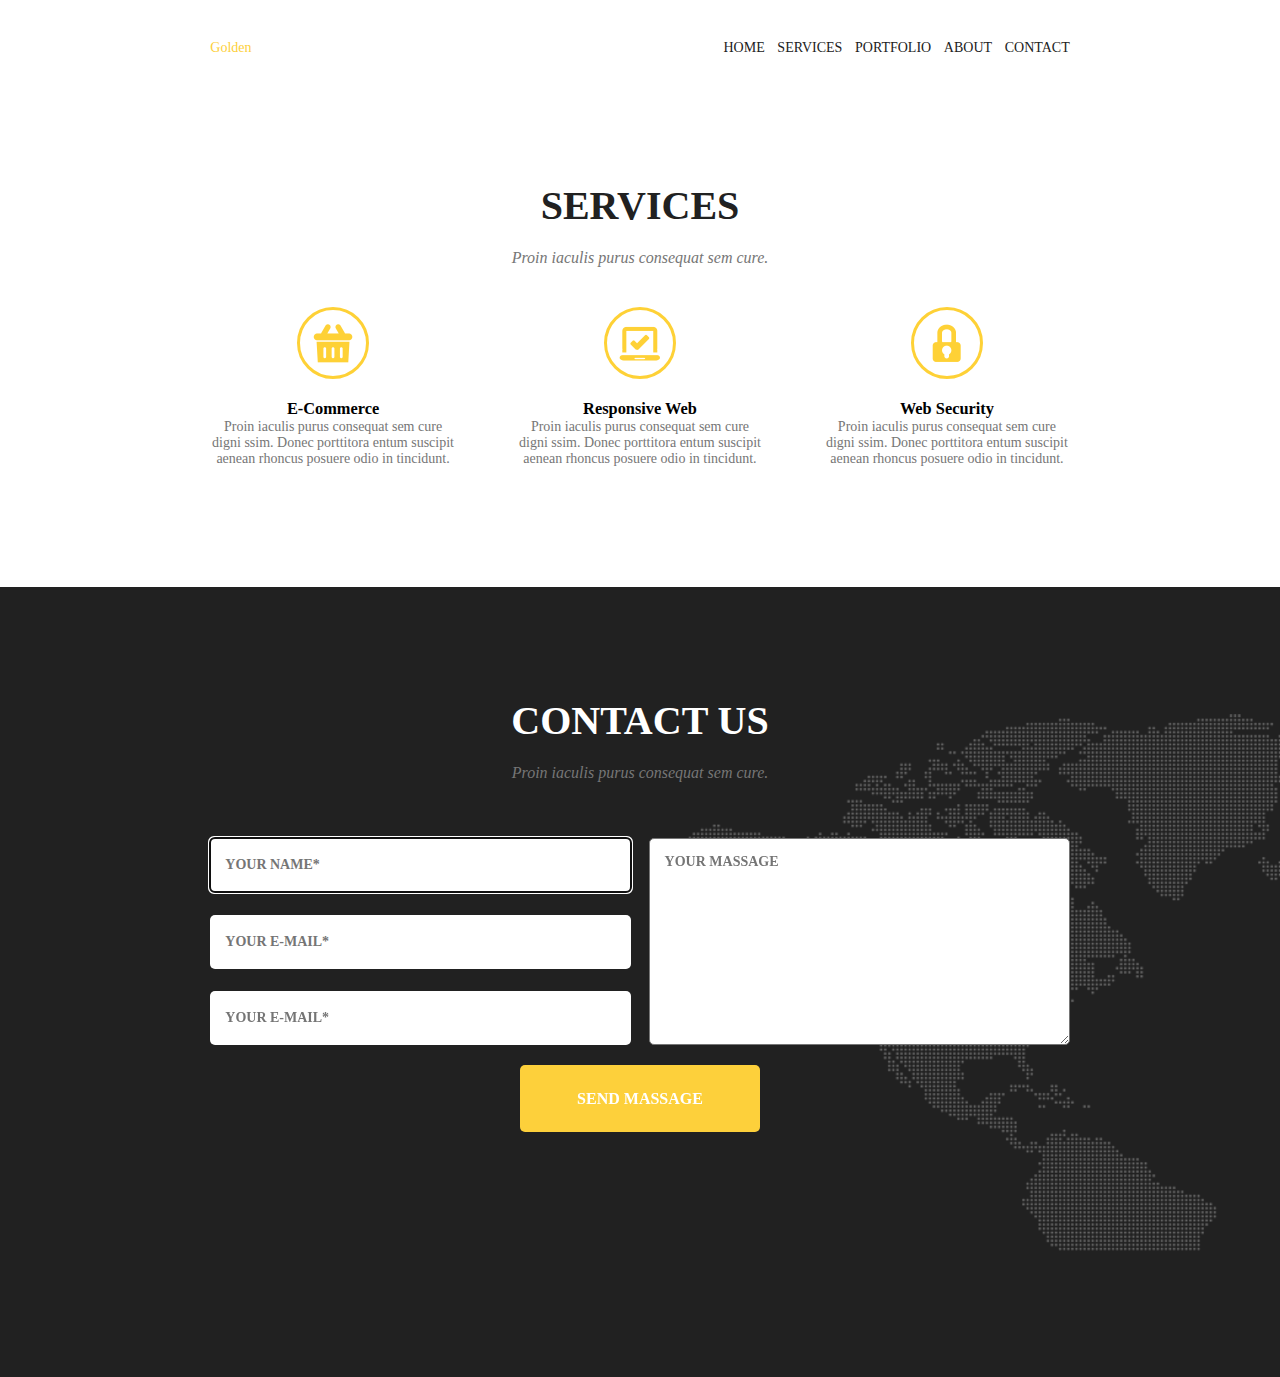
==== index.html @ ae3298df "hw-7 start" ====
<!DOCTYPE html>
<html lang="en">
<head>
    <meta charset="UTF-8">
    <meta name="viewport" content="width=device-width, initial-scale=1.0">
    <meta http-equiv="X-UA-Compatible" content="ie=edge">
    <link rel="stylesheet" href="/css/normolize.css">
    <link rel="stylesheet" href="./css/style.css">
    <title>Document</title>
</head>
<body>
    <header class="main-header">
        <nav class="main-nav">
            <a href="#" class="logo">Golden</a>
            <ul class="menu-list">
                <li class="menu-items"><a href="#">home</a></li>
                <li class="menu-items"><a href="#">services</a></li>
                <li class="menu-items"><a href="#">portfolio</a></li>
                <li class="menu-items"><a href="#">about</a></li>
                <li class="menu-items"><a href="#">contact</a></li>
            </ul>
        </nav>
    </header>
    <main class="main-content">
        <section class="services">
            <h2>services</h2>
                <ul class="services-list">
                    <li class="services-items">
                        <h3>E-Commerce</h3>
                        <p>Proin iaculis purus consequat sem cure 
                            digni ssim. Donec porttitora entum suscipit 
                            aenean rhoncus posuere odio in tincidunt.</p>
                    </li>
                    <li class="services-items">
                        <h3>Responsive Web</h3>
                        <p>Proin iaculis purus consequat sem cure 
                            digni ssim. Donec porttitora entum suscipit 
                            aenean rhoncus posuere odio in tincidunt.</p>
                    </li>
                    <li class="services-items">
                        <h3>Web Security</h3>
                        <p>Proin iaculis purus consequat sem cure 
                            digni ssim. Donec porttitora entum suscipit 
                            aenean rhoncus posuere odio in tincidunt.</p>
                    </li>
                </ul>
            
        </section>
        <section class="contact-us">
            <h2>contact us</h2>
            <img src="" alt="" class="map-image">
            
            <form action="" class="contact-form">
                <div class="wrapper">
                    <ul class="input-list">
                        <li class="input-items"><input type="name" placeholder="your name*" required name="user name" autofocus></li>
                        <li class="input-items"><input type="email" placeholder="your e-mail*" required name="user email"></li>
                        <li class="input-items"><input type="email" placeholder="your e-mail*" required name="user email"></li>
                    </ul>
                    <textarea name="user comment" id="" cols="60" rows="6" placeholder="your massage"></textarea>
                   </div>
                    <button type="submit" class="button" > send massage</button>
                </form>
        </section>
    </main>
</body>
</html>
---- css/normolize.css ----
/*! normalize.css v8.0.0 | MIT License | github.com/necolas/normalize.css */

/* Document
   ========================================================================== */

/**
 * 1. Correct the line height in all browsers.
 * 2. Prevent adjustments of font size after orientation changes in iOS.
 */

 html {
    line-height: 1.15; /* 1 */
    -webkit-text-size-adjust: 100%; /* 2 */
  }
  
  /* Sections
     ========================================================================== */
  
  /**
   * Remove the margin in all browsers.
   */
  
  body {
    margin: 0;
  }
  
  /**
   * Correct the font size and margin on `h1` elements within `section` and
   * `article` contexts in Chrome, Firefox, and Safari.
   */
  
  h1 {
    font-size: 2em;
    margin: 0.67em 0;
  }
  
  /* Grouping content
     ========================================================================== */
  
  /**
   * 1. Add the correct box sizing in Firefox.
   * 2. Show the overflow in Edge and IE.
   */
  
  hr {
    box-sizing: content-box; /* 1 */
    height: 0; /* 1 */
    overflow: visible; /* 2 */
  }
  
  /**
   * 1. Correct the inheritance and scaling of font size in all browsers.
   * 2. Correct the odd `em` font sizing in all browsers.
   */
  
  pre {
    font-family: monospace, monospace; /* 1 */
    font-size: 1em; /* 2 */
  }
  
  /* Text-level semantics
     ========================================================================== */
  
  /**
   * Remove the gray background on active links in IE 10.
   */
  
  a {
    background-color: transparent;
  }
  
  /**
   * 1. Remove the bottom border in Chrome 57-
   * 2. Add the correct text decoration in Chrome, Edge, IE, Opera, and Safari.
   */
  
  abbr[title] {
    border-bottom: none; /* 1 */
    text-decoration: underline; /* 2 */
    text-decoration: underline dotted; /* 2 */
  }
  
  /**
   * Add the correct font weight in Chrome, Edge, and Safari.
   */
  
  b,
  strong {
    font-weight: bolder;
  }
  
  /**
   * 1. Correct the inheritance and scaling of font size in all browsers.
   * 2. Correct the odd `em` font sizing in all browsers.
   */
  
  code,
  kbd,
  samp {
    font-family: monospace, monospace; /* 1 */
    font-size: 1em; /* 2 */
  }
  
  /**
   * Add the correct font size in all browsers.
   */
  
  small {
    font-size: 80%;
  }
  
  /**
   * Prevent `sub` and `sup` elements from affecting the line height in
   * all browsers.
   */
  
  sub,
  sup {
    font-size: 75%;
    line-height: 0;
    position: relative;
    vertical-align: baseline;
  }
  
  sub {
    bottom: -0.25em;
  }
  
  sup {
    top: -0.5em;
  }
  
  /* Embedded content
     ========================================================================== */
  
  /**
   * Remove the border on images inside links in IE 10.
   */
  
  img {
    border-style: none;
  }
  
  /* Forms
     ========================================================================== */
  
  /**
   * 1. Change the font styles in all browsers.
   * 2. Remove the margin in Firefox and Safari.
   */
  
  button,
  input,
  optgroup,
  select,
  textarea {
    font-family: inherit; /* 1 */
    font-size: 100%; /* 1 */
    line-height: 1.15; /* 1 */
    margin: 0; /* 2 */
  }
  
  /**
   * Show the overflow in IE.
   * 1. Show the overflow in Edge.
   */
  
  button,
  input {
    /* 1 */
    overflow: visible;
  }
  
  /**
   * Remove the inheritance of text transform in Edge, Firefox, and IE.
   * 1. Remove the inheritance of text transform in Firefox.
   */
  
  button,
  select {
    /* 1 */
    text-transform: none;
  }
  
  /**
   * Correct the inability to style clickable types in iOS and Safari.
   */
  
  button,
  [type="button"],
  [type="reset"],
  [type="submit"] {
    -webkit-appearance: button;
  }
  
  /**
   * Remove the inner border and padding in Firefox.
   */
  
  button::-moz-focus-inner,
  [type="button"]::-moz-focus-inner,
  [type="reset"]::-moz-focus-inner,
  [type="submit"]::-moz-focus-inner {
    border-style: none;
    padding: 0;
  }
  
  /**
   * Restore the focus styles unset by the previous rule.
   */
  
  button:-moz-focusring,
  [type="button"]:-moz-focusring,
  [type="reset"]:-moz-focusring,
  [type="submit"]:-moz-focusring {
    outline: 1px dotted ButtonText;
  }
  
  /**
   * Correct the padding in Firefox.
   */
  
  fieldset {
    padding: 0.35em 0.75em 0.625em;
  }
  
  /**
   * 1. Correct the text wrapping in Edge and IE.
   * 2. Correct the color inheritance from `fieldset` elements in IE.
   * 3. Remove the padding so developers are not caught out when they zero out
   *    `fieldset` elements in all browsers.
   */
  
  legend {
    box-sizing: border-box; /* 1 */
    color: inherit; /* 2 */
    display: table; /* 1 */
    max-width: 100%; /* 1 */
    padding: 0; /* 3 */
    white-space: normal; /* 1 */
  }
  
  /**
   * Add the correct vertical alignment in Chrome, Firefox, and Opera.
   */
  
  progress {
    vertical-align: baseline;
  }
  
  /**
   * Remove the default vertical scrollbar in IE 10+.
   */
  
  textarea {
    overflow: auto;
  }
  
  /**
   * 1. Add the correct box sizing in IE 10.
   * 2. Remove the padding in IE 10.
   */
  
  [type="checkbox"],
  [type="radio"] {
    box-sizing: border-box; /* 1 */
    padding: 0; /* 2 */
  }
  
  /**
   * Correct the cursor style of increment and decrement buttons in Chrome.
   */
  
  [type="number"]::-webkit-inner-spin-button,
  [type="number"]::-webkit-outer-spin-button {
    height: auto;
  }
  
  /**
   * 1. Correct the odd appearance in Chrome and Safari.
   * 2. Correct the outline style in Safari.
   */
  
  [type="search"] {
    -webkit-appearance: textfield; /* 1 */
    outline-offset: -2px; /* 2 */
  }
  
  /**
   * Remove the inner padding in Chrome and Safari on macOS.
   */
  
  [type="search"]::-webkit-search-decoration {
    -webkit-appearance: none;
  }
  
  /**
   * 1. Correct the inability to style clickable types in iOS and Safari.
   * 2. Change font properties to `inherit` in Safari.
   */
  
  ::-webkit-file-upload-button {
    -webkit-appearance: button; /* 1 */
    font: inherit; /* 2 */
  }
  
  /* Interactive
     ========================================================================== */
  
  /*
   * Add the correct display in Edge, IE 10+, and Firefox.
   */
  
  details {
    display: block;
  }
  
  /*
   * Add the correct display in all browsers.
   */
  
  summary {
    display: list-item;
  }
  
  /* Misc
     ========================================================================== */
  
  /**
   * Add the correct display in IE 10+.
   */
  
  template {
    display: none;
  }
  
  /**
   * Add the correct display in IE 10.
   */
  
  [hidden] {
    display: none;
  }
  /* correct padding and margin */
  ul, menu, p, h3, h2 {
    margin: 0px;
    padding: 0px;
  }
---- css/style.css ----
:root{
    --w: calc(940/1400*100%);
    --c:#FDD03B;
    --wsi:calc(400/1400*100%);
    --cp:#767676;
    --cm:#212121;
}

body{
    padding: 0;
    margin: 0;
    font: 400 14px 'Roboto',"Sans Serif";
}

.main-nav{
    display: flex;
    justify-content: space-between;
    align-items: center;
    width: var(--w);
    margin: 0 auto;
}

.main-header a{
    text-decoration: none;
    color: #212121;
}
.main-nav > a{
    color: var(--c);
}

.main-header{
    padding-top: 40px;
    margin-bottom: 126px;
    
}

.menu-list {
    display: flex;
    list-style: none;
    font: 400 14px 'Roboto', 'sans serif';
    text-transform: uppercase;
    width: calc(var(--w)*0.6);
    justify-content: space-between;
}
.menu-items:hover a{
    color: var(--c);
}
.menu-items a {
    color: var(--cm);
}

/* services */
.services {
    width: var(--w);
    margin: 0 auto;
    margin-bottom: 120px;
}
.services h2 {
    text-transform: uppercase;
    font: bold 40px 'Montserrat Bold', 'Sans serif';
    text-align: center;
    color: var(--cm);
}

 h2:after {
    content: 'Proin iaculis purus consequat sem cure.';
    display: block;
    font: 300 16px 'Droid serif', 'Sans serif';
    color: var(--cp);
    margin: 20px auto;
    font-style: italic;
    text-transform: initial;
}

.services-list {
    list-style: none;
    display: flex;
    justify-content: space-between;
}

.services-items {
    width: var(--wsi);
    text-align: center;
}

.services-items h3::before {
    margin: 20px auto;
    content: '';
    display: block;
    width: 66px;
    height: 66px;
    border-radius: 50%;
    border: 3px solid rgb( 254, 209, 54 );
    background: url(../img/icons/Icon-Basket.png) center no-repeat;
}

.services-items:nth-child(2n) h3::before {
    background-image: url(../img/icons/Icon-Laptop.png);
}
.services-items:nth-child(3n) h3::before{
    background-image: url(../img/icons/Icon-Locked.png);
}
.services-items p {
    color: var(--cp);
}

/* contact-us */

.contact-us{
    background: 
    var(--cm) 
    url("../img/Map-Image.png") no-repeat right;
    /* background-size:cover; */
    height: 680px;
    padding: 110px 0px 0px 0px;
}

.contact-us h2{
    text-align: center;
    text-transform: uppercase;
    color: #fff;
    font-size: 40px;
}
.wrapper {
    width: var(--w);
    margin: 20px auto;
    display: flex;
    align-items: center;
    justify-content: space-between;
}
.input-list {
    height: 207px;
    width: 49%;
    display: flex;
    flex-direction: column;
    justify-content: space-between;
}
.input-items {
    list-style: none;
    /* margin: 20px 0px; */
    
}
.input-items input {
    box-sizing: border-box;
    font:700 14px 'Montserrat Bold', 'Sans serif';
    text-transform: uppercase;
    color: rgb( 187, 187, 187 );
    border: none;
    padding: 0 0 0 15px;
    margin: 0;
    width: 100%; 
    height: 54px;
    border-radius: 5px;
}

.wrapper textarea{
    box-sizing: border-box;
    padding: 15px 0 0 15px;
    margin: 0;
    height: 207px;
    width: 49%; 
    border-radius: 5px;
    font:700 14px 'Montserrat Bold', 'Sans serif';
    text-transform: uppercase;
    
    
   
}
.button {
    display: block;
    border: none;
    margin: 0;
    padding: 0;
    width: 240px;
    height: 67px;
    background:#FDD03B;
    text-transform: uppercase;
    color: #fff;
    font: 700 16px 'Montserrat Bold', 'Sans serif';
    text-align: center;
    margin: 0 auto;
    border-radius: 5px;
    cursor: pointer;
}
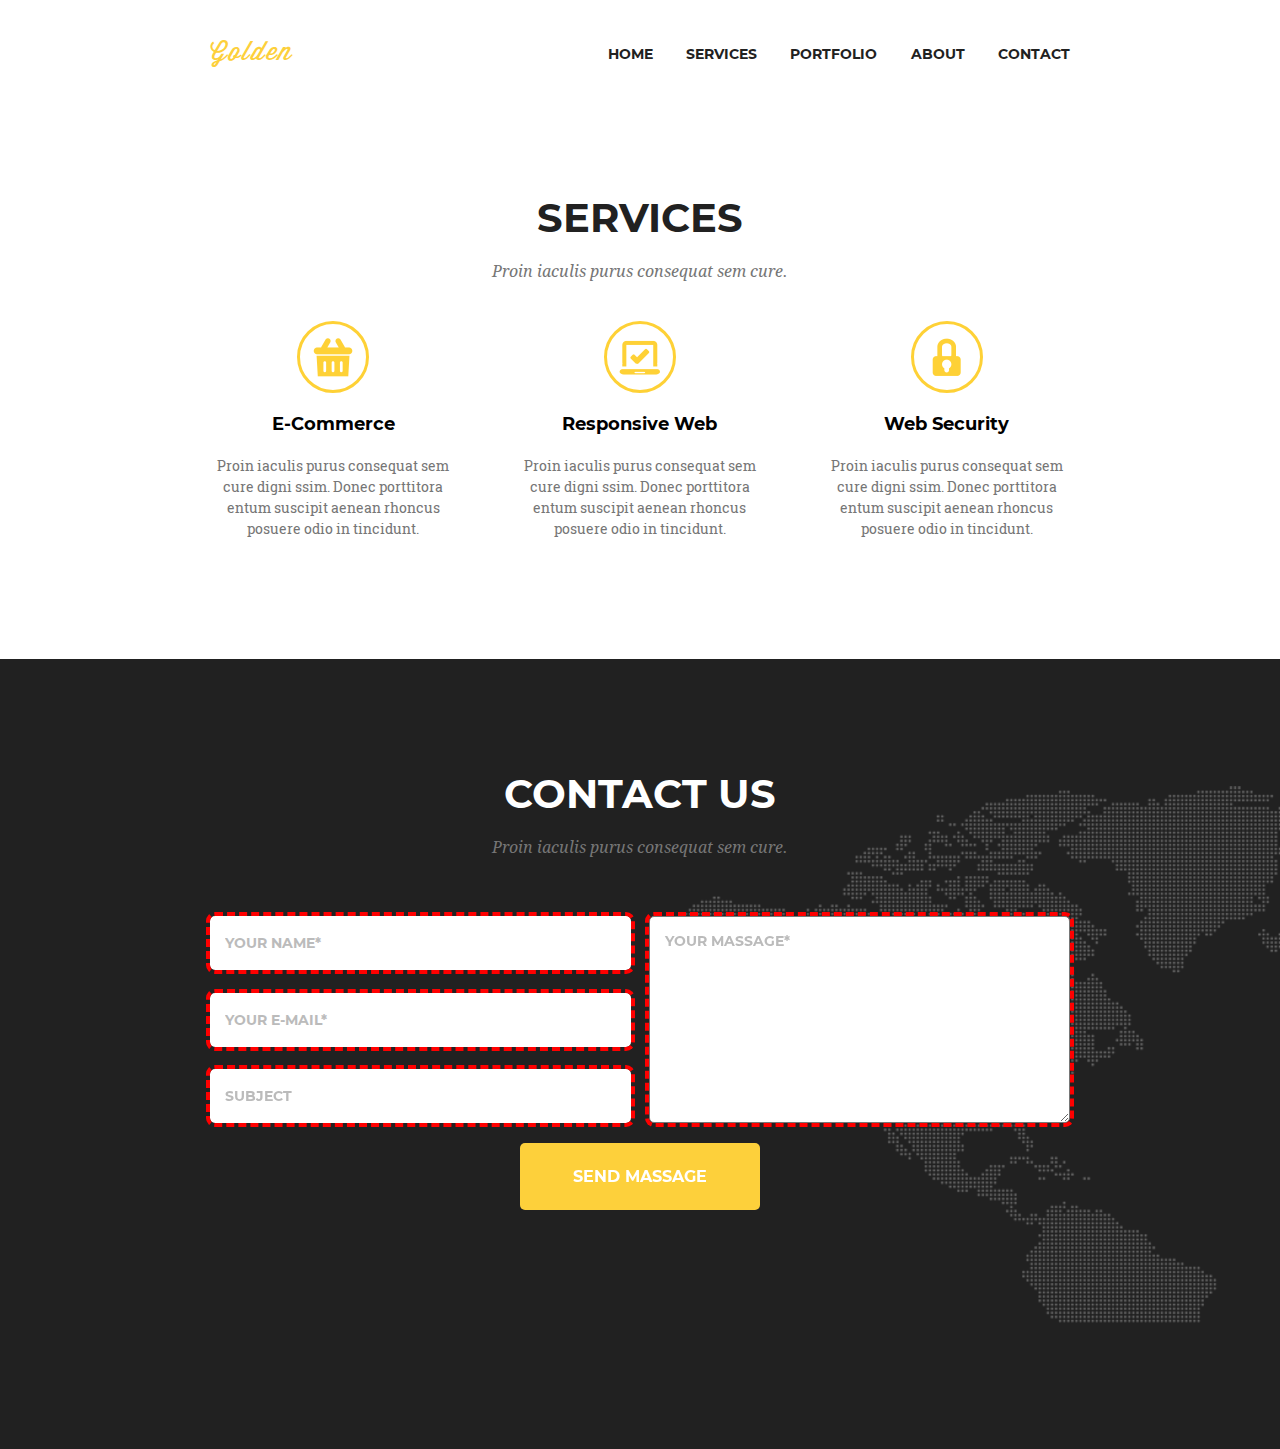
==== commit 7363b72f: "hw7fin" ====
--- a/index.html
+++ b/index.html
@@ -55,11 +55,11 @@
                     <ul class="input-list">
                         <li class="input-items"><input type="name" placeholder="your name*" required name="user name" autofocus></li>
                         <li class="input-items"><input type="email" placeholder="your e-mail*" required name="user email"></li>
-                        <li class="input-items"><input type="email" placeholder="your e-mail*" required name="user email"></li>
+                        <li class="input-items"><input type="text" placeholder="Subject" required name="user email"></li>
                     </ul>
-                    <textarea name="user comment" id="" cols="60" rows="6" placeholder="your massage"></textarea>
+                    <textarea name="user comment" id="" cols="60" rows="6" placeholder="your massage*" required></textarea>
                    </div>
-                    <button type="submit" class="button" > send massage</button>
+                    <button type="submit" class="button"  > send massage</button>
                 </form>
         </section>
     </main>
--- a/css/style.css
+++ b/css/style.css
@@ -9,7 +9,7 @@
 body{
     padding: 0;
     margin: 0;
-    font: 400 14px 'Roboto',"Sans Serif";
+    font: 400 14px 'Roboto_Slab',"Sans Serif";
 }
 
 .main-nav{
@@ -20,6 +20,11 @@
     margin: 0 auto;
 }
 
+.logo{
+    font: 300 26px 'WisdomScriptAJ';
+    letter-spacing: 2px;
+}
+
 .main-header a{
     text-decoration: none;
     color: #212121;
@@ -34,12 +39,13 @@
     
 }
 
+
 .menu-list {
     display: flex;
     list-style: none;
-    font: 400 14px 'Roboto', 'sans serif';
-    text-transform: uppercase;
-    width: calc(var(--w)*0.6);
+    font: 300 14px 'Montserrat bold', 'sans serif';
+    text-transform: uppercase;
+    width: calc(var(--w)*0.8);
     justify-content: space-between;
 }
 .menu-items:hover a{
@@ -55,9 +61,9 @@
     margin: 0 auto;
     margin-bottom: 120px;
 }
-.services h2 {
-    text-transform: uppercase;
-    font: bold 40px 'Montserrat Bold', 'Sans serif';
+ h2 {
+    text-transform: uppercase;
+    font: 700 40px 'Montserrat Bold';
     text-align: center;
     color: var(--cm);
 }
@@ -65,7 +71,7 @@
  h2:after {
     content: 'Proin iaculis purus consequat sem cure.';
     display: block;
-    font: 300 16px 'Droid serif', 'Sans serif';
+    font: 300 16px 'Droid Serif', 'Sans serif';
     color: var(--cp);
     margin: 20px auto;
     font-style: italic;
@@ -100,8 +106,15 @@
 .services-items:nth-child(3n) h3::before{
     background-image: url(../img/icons/Icon-Locked.png);
 }
+.services-items h3{
+    margin-bottom: 20px;
+    font: bold 18px 'Montserrat Bold';
+
+}
 .services-items p {
     color: var(--cp);
+    line-height: 1.5;
+    
 }
 
 /* contact-us */
@@ -110,16 +123,12 @@
     background: 
     var(--cm) 
     url("../img/Map-Image.png") no-repeat right;
-    /* background-size:cover; */
     height: 680px;
     padding: 110px 0px 0px 0px;
 }
 
 .contact-us h2{
-    text-align: center;
-    text-transform: uppercase;
     color: #fff;
-    font-size: 40px;
 }
 .wrapper {
     width: var(--w);
@@ -137,20 +146,32 @@
 }
 .input-items {
     list-style: none;
-    /* margin: 20px 0px; */
+    
     
 }
 .input-items input {
     box-sizing: border-box;
     font:700 14px 'Montserrat Bold', 'Sans serif';
     text-transform: uppercase;
-    color: rgb( 187, 187, 187 );
+    color: var(--cm);
     border: none;
     padding: 0 0 0 15px;
     margin: 0;
     width: 100%; 
     height: 54px;
     border-radius: 5px;
+}
+
+input::placeholder, textarea::placeholder{
+    color: rgb( 187, 187, 187);
+}
+
+input:valid, textarea:valid {
+    outline: 4px solid green;
+}
+
+input:invalid, textarea:invalid {
+    outline: 4px dashed red;
 }
 
 .wrapper textarea{
@@ -182,19 +203,32 @@
     border-radius: 5px;
     cursor: pointer;
 }
-
-
-
-
-
-
-
-
-
-
-
-
-
-
-
-
+@font-face {
+	font-family: 'WisdomScriptAJ';
+    src: url('../font/WisdomScriptAJ/WisdomScriptAJ.woff')
+    format('woff');
+    
+}
+  
+@font-face{
+    font-family: "Roboto_Slab";
+    src: url("../font/Roboto_Slab/RobotoSlab-Regular.ttf");
+
+}
+
+@font-face{
+    font-family: 'Montserrat Bold';
+    src: url('../font/Montserrat/Montserrat-Bold.ttf');
+}
+
+@font-face{
+    font-family: 'Montserrat';
+    src: url('../font/Montserrat/Montserrat-Regular.ttf');
+}
+ @font-face{
+     font-family:'Droid Serif';
+     src: url('../font/droid-serif/DroidSerif-Italic.ttf');
+ }
+
+
+
